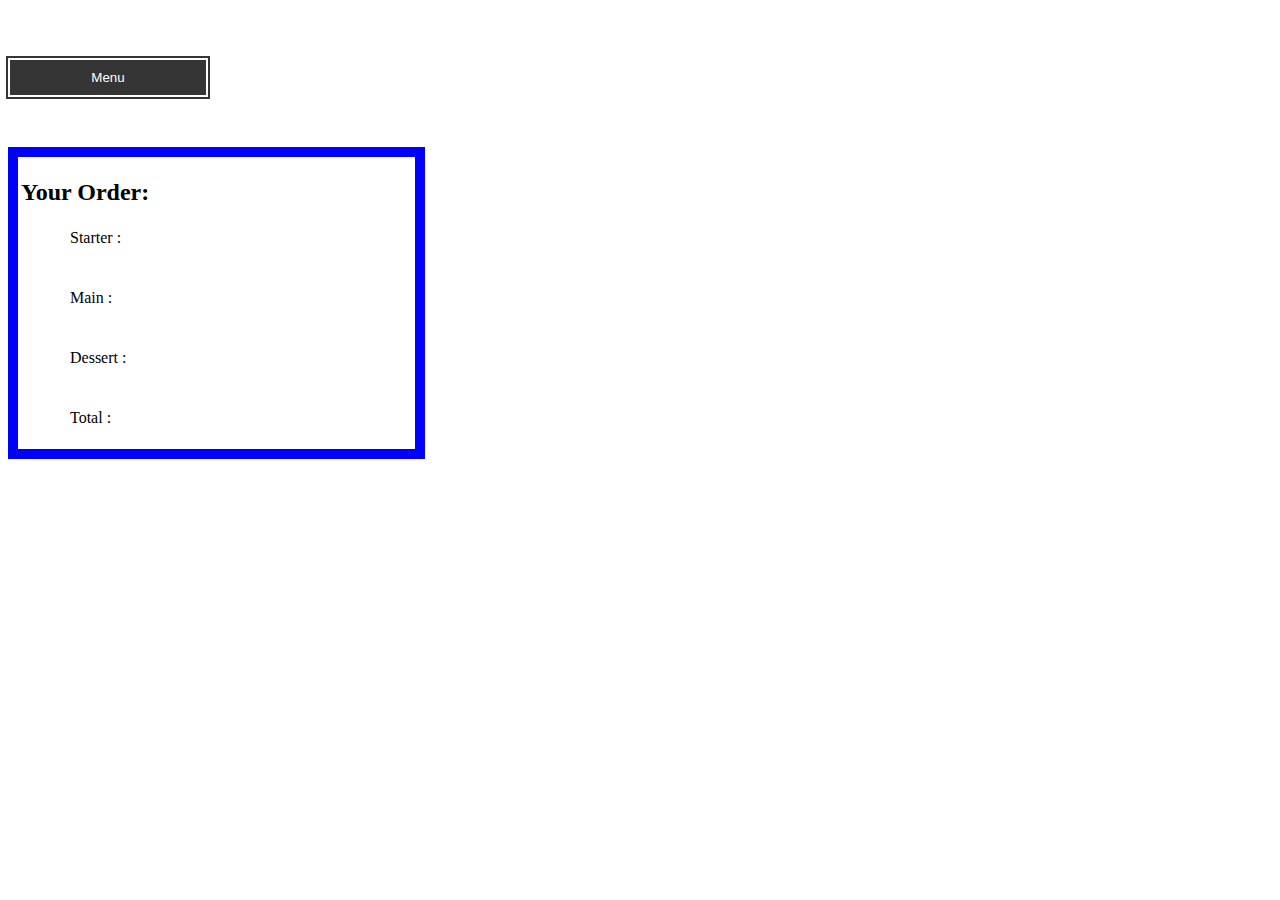
==== rMenu.html @ cafae316 "Started doing the Menu properly" ====
<!DOCTYPE html>
<html lang="en">

<head>
    <meta charset="UTF-8">
    <meta http-equiv="X-UA-Compatible" content="IE=edge">
    <meta name="viewport" content="width=device-width, initial-scale=1.0">
    <title>Document</title>
    <link rel="stylesheet" href="css/menuStyle.css">
    <script src="https://code.jquery.com/jquery-1.12.4.js"></script>
</head>

<body>
    <input type="button" class="button" id="btMenu" value="Menu">
    <ul id="liMainMenu" class="ul">
        <li>
            <input type="button" class="button" id="btStarter" value="Starter">
        </li>
        <li>
            <input type="button" class="button" id="btMain" value="Main">
        </li>
        <li>
            <input type="button" class="button" id="btDessert" value="Dessert">
        </li>
    </ul>
    <ul id="liStarter" class="ul">
        <li>
            <input type="button" class="button" id="btStarter1" value="">
        </li>
        <li>
            <input type="button" class="button" id="btStarter2" value="">
        </li>
        <li>
            <input type="button" class="button" id="btStarter3" value="">
        </li>
    </ul>
    <ul id="liMain" class="ul">
        <li>
            <input type="button" class="button" id="btMain1" value="">
        </li>
        <li>
            <input type="button" class="button" id="btMain2" value="">
        </li>
        <li>
            <input type="button" class="button" id="btMain3" value="">
        </li>
    </ul>
    <ul id="liDessert" class="ul">
        <li>
            <input type="button" class="button" id="btDessert1" value="">
        </li>
        <li>
            <input type="button" class="button" id="btDessert2" value="">
        </li>
        <li>
            <input type="button" class="button" id="btDessert3" value="">
        </li>
    </ul>
    <table class="table">
        <th>Your Order:</th>
        <tr>
            <td>Starter :</td>
            <td id="selectedStarter"></td>
        </tr>
        <tr>
            <td>Main :</td>
            <td id="selectedMain"></td>
        </tr>
        <tr>
            <td>Dessert :</td>
            <td id="selectedDessert"></td>
        </tr>
        <tr>
            <td>Total :</td>
            <td id="total"></td>
        </tr>
    </table>
    <script src="js/restaurantMenu.js"></script>

</body>

</html>
---- css/menuStyle.css ----
.button {
    background: #353535;
    outline: solid 2px #353535;
    border: solid 2px white;
    color: white;
    padding: 10px 15px;
    text-decoration: none;
    width: 200px;
    margin-top: 50px;
}

.ul li {
    display: inline;
    margin-right: 8px;
}

.ul {
    display: none;
}

.table {
    margin-top: 50px;
    border: 10px solid blue;
    width: 33%;
}

.table th {
    padding-top: 20px;
    text-align: left;
    font-size: 24px;
    margin: 30px;
}

.table tr,
td {
    text-align: left;
    padding-left: 50px;
    padding-right: 20px;
    padding-top: 20px;
    padding-bottom: 20px
}
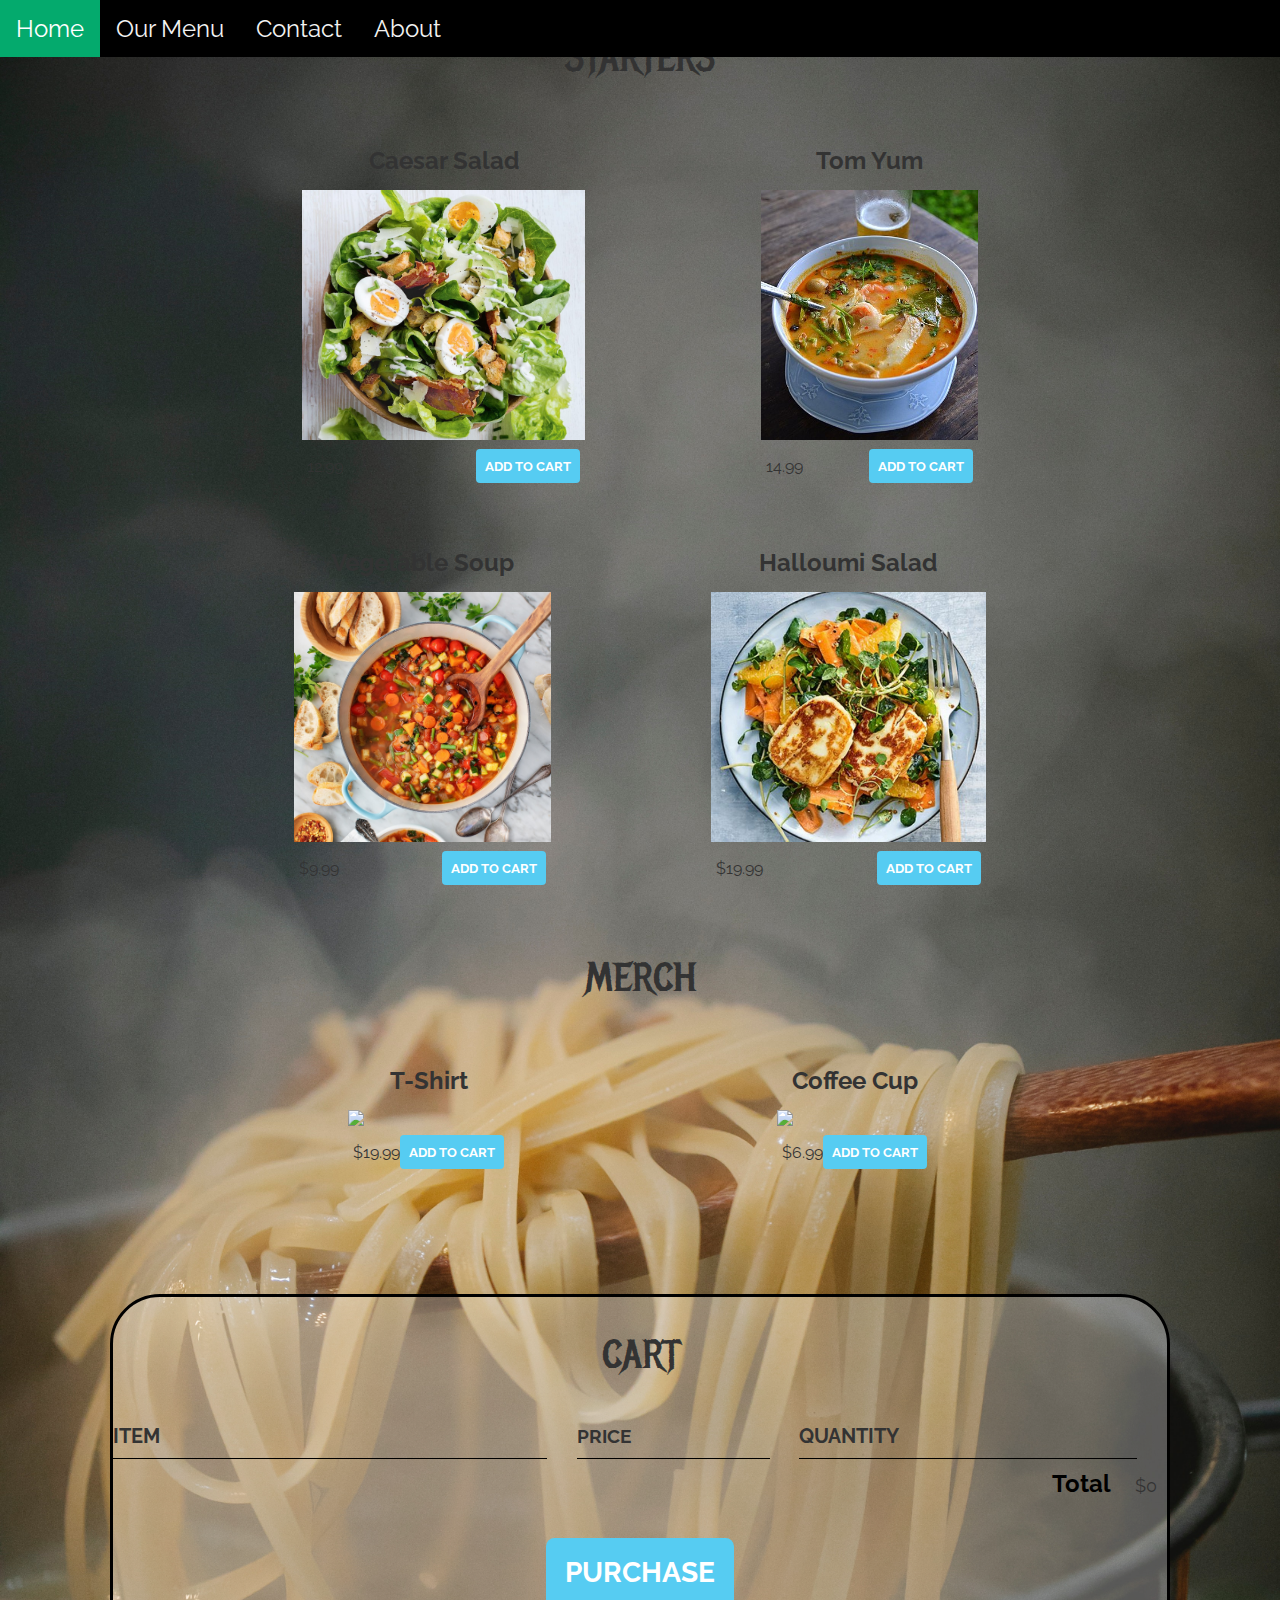
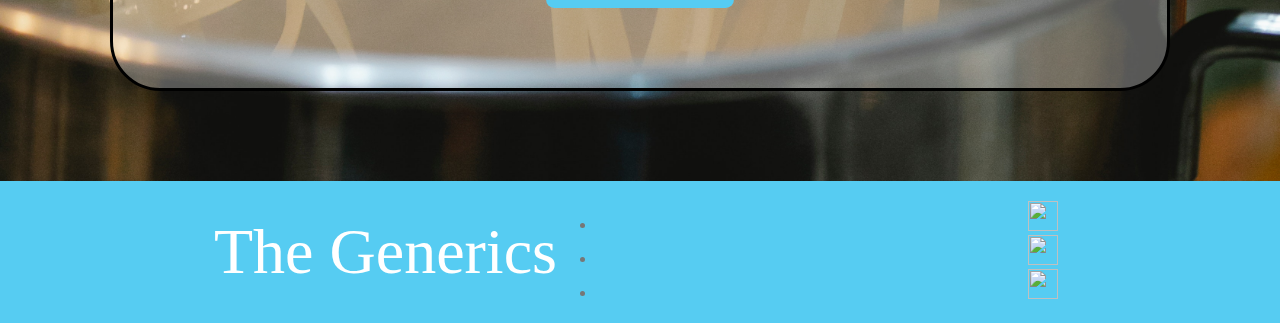
==== commit 4ac0bf46: "Menu page customized" ====
--- a/rMenu.html
+++ b/rMenu.html
@@ -1,82 +1,121 @@
 <!DOCTYPE html>
-<html lang="en">
+<html>
 
 <head>
-    <meta charset="UTF-8">
-    <meta http-equiv="X-UA-Compatible" content="IE=edge">
-    <meta name="viewport" content="width=device-width, initial-scale=1.0">
-    <title>Document</title>
-    <link rel="stylesheet" href="css/menuStyle.css">
-    <script src="https://code.jquery.com/jquery-1.12.4.js"></script>
+    <title>The Generics | Store</title>
+    <meta name="description" content="This is the description">
+    <link rel="stylesheet" href="css/menuStyle.css" />
+
 </head>
 
 <body>
-    <input type="button" class="button" id="btMenu" value="Menu">
-    <ul id="liMainMenu" class="ul">
-        <li>
-            <input type="button" class="button" id="btStarter" value="Starter">
-        </li>
-        <li>
-            <input type="button" class="button" id="btMain" value="Main">
-        </li>
-        <li>
-            <input type="button" class="button" id="btDessert" value="Dessert">
-        </li>
-    </ul>
-    <ul id="liStarter" class="ul">
-        <li>
-            <input type="button" class="button" id="btStarter1" value="">
-        </li>
-        <li>
-            <input type="button" class="button" id="btStarter2" value="">
-        </li>
-        <li>
-            <input type="button" class="button" id="btStarter3" value="">
-        </li>
-    </ul>
-    <ul id="liMain" class="ul">
-        <li>
-            <input type="button" class="button" id="btMain1" value="">
-        </li>
-        <li>
-            <input type="button" class="button" id="btMain2" value="">
-        </li>
-        <li>
-            <input type="button" class="button" id="btMain3" value="">
-        </li>
-    </ul>
-    <ul id="liDessert" class="ul">
-        <li>
-            <input type="button" class="button" id="btDessert1" value="">
-        </li>
-        <li>
-            <input type="button" class="button" id="btDessert2" value="">
-        </li>
-        <li>
-            <input type="button" class="button" id="btDessert3" value="">
-        </li>
-    </ul>
-    <table class="table">
-        <th>Your Order:</th>
-        <tr>
-            <td>Starter :</td>
-            <td id="selectedStarter"></td>
-        </tr>
-        <tr>
-            <td>Main :</td>
-            <td id="selectedMain"></td>
-        </tr>
-        <tr>
-            <td>Dessert :</td>
-            <td id="selectedDessert"></td>
-        </tr>
-        <tr>
-            <td>Total :</td>
-            <td id="total"></td>
-        </tr>
-    </table>
-    <script src="js/restaurantMenu.js"></script>
+    <header>
+        <div class="topnav">
+            <a class="active" href="#home">Home</a>
+            <a href="rMenu.html" srs>Our Menu</a>
+            <a href="#contact">Contact</a>
+            <a href="#about">About</a>
+        </div>
+    </header>
+    <main>
 
+        <section class="container content-section">
+            <h2 class="section-header">STARTERS</h2>
+            <div class="shop-items">
+                <div class="shop-item">
+                    <span class="shop-item-title">Caesar Salad</span>
+                    <img class="shop-item-image" src="img/Salad Caesar.jpg">
+                    <div class="shop-item-details">
+                        <span class="shop-item-price">12.99</span>
+                        <button class="btn btn-primary shop-item-button" type="button">ADD TO CART</button>
+                    </div>
+                </div>
+                <div class="shop-item">
+                    <span class="shop-item-title">Tom Yum</span>
+                    <img class="shop-item-image" src="img/Tom YUm.jpg">
+                    <div class="shop-item-details">
+                        <span class="shop-item-price">14.99</span>
+                        <button class="btn btn-primary shop-item-button" type="button">ADD TO CART</button>
+                    </div>
+                </div>
+                <div class="shop-item">
+                    <span class="shop-item-title">Vegetable Soup</span>
+                    <img class="shop-item-image" src="img/vegetable-soup.jpg">
+                    <div class="shop-item-details">
+                        <span class="shop-item-price">$9.99</span>
+                        <button class="btn btn-primary shop-item-button" type="button">ADD TO CART</button>
+                    </div>
+                </div>
+                <div class="shop-item">
+                    <span class="shop-item-title">Halloumi Salad</span>
+                    <img class="shop-item-image" src="img/halloumi salad.jpg">
+                    <div class="shop-item-details">
+                        <span class="shop-item-price">$19.99</span>
+                        <button class="btn btn-primary shop-item-button" type="button">ADD TO CART</button>
+                    </div>
+                </div>
+            </div>
+        </section>
+        <section class="container content-section">
+            <h2 class="section-header">MERCH</h2>
+            <div class="shop-items">
+                <div class="shop-item">
+                    <span class="shop-item-title">T-Shirt</span>
+                    <img class="shop-item-image" src="Images/Shirt.png">
+                    <div class="shop-item-details">
+                        <span class="shop-item-price">$19.99</span>
+                        <button class="btn btn-primary shop-item-button" type="button">ADD TO CART</button>
+                    </div>
+                </div>
+                <div class="shop-item">
+                    <span class="shop-item-title">Coffee Cup</span>
+                    <img class="shop-item-image" src="Images/Cofee.png">
+                    <div class="shop-item-details">
+                        <span class="shop-item-price">$6.99</span>
+                        <button class="btn btn-primary shop-item-button" type="button">ADD TO CART</button>
+                    </div>
+                </div>
+            </div>
+        </section>
+        <section id="recipeTotal">
+            <h2 class="section-header">CART</h2>
+            <div class="cart-row">
+                <span class="cart-item cart-header cart-column">ITEM</span>
+                <span class="cart-price cart-header cart-column">PRICE</span>
+                <span class="cart-quantity cart-header cart-column">QUANTITY</span>
+            </div>
+            <div class="cart-items">
+            </div>
+            <div class="cart-total">
+                <strong class="cart-total-title">Total</strong>
+                <span class="cart-total-price">$0</span>
+            </div>
+            <button class="btn btn-primary btn-purchase" type="button">PURCHASE</button>
+        </section>
+    </main>
+    <footer class="main-footer">
+        <div class="container main-footer-container">
+            <h3 class="band-name">The Generics</h3>
+            <ul class="nav footer-nav">
+                <li>
+                    <a href="https://www.youtube.com" target="_blank">
+                        <img src="Images/YouTube Logo.png">
+                    </a>
+                </li>
+                <li>
+                    <a href="https://www.spotify.com" target="_blank">
+                        <img src="Images/Spotify Logo.png">
+                    </a>
+                </li>
+                <li>
+                    <a href="https://www.facebook.com" target="_blank">
+                        <img src="Images/Facebook Logo.png">
+                    </a>
+                </li>
+            </ul>
+        </div>
+    </footer>
 </body>
+<script src="js/restaurantMenu.js" async></script>
 
 </html>--- a/css/menuStyle.css
+++ b/css/menuStyle.css
@@ -1,41 +1,358 @@
-.button {
-    background: #353535;
-    outline: solid 2px #353535;
-    border: solid 2px white;
-    color: white;
-    padding: 10px 15px;
+@import url('https://fonts.googleapis.com/css?family=Raleway:300,400,700');
+@import url("https://fonts.googleapis.com/css?family=Metal+Mania");
+@font-face {
+    font-family: "Booter - Zero Zero";
+    src: url("Fonts/Booter - Zero Zero.woff") format("woff"), url("Fonts/Booter - Zero Zero.woff2") format("woff2");
+    font-weight: normal;
+    font-style: normal;
+}
+
+* {
+    box-sizing: border-box;
+    font-family: Raleway;
+    color: #777;
+}
+
+html,
+body {
+    padding: 0;
+    min-height: 100%;
+    background-image: url(../img/bgWallpaperImg.jpg);
+    background-size: 100%;
+    background-repeat: no-repeat;
+    background-color: #c1a272;
+    margin: 0px 0px;
+}
+
+
+/* Header */
+
+.topnav {
+    overflow: hidden;
+    background-color: rgba(0, 0, 0, 0.26);
+    position: fixed;
+    width: 100%;
+    z-index: 9999;
+    top: 0;
+}
+
+.topnav:hover {
+    background-color: #000;
+}
+
+.topnav a {
+    float: left;
+    color: #f2f2f2;
+    text-align: center;
+    padding: 14px 16px;
     text-decoration: none;
+    font-size: 24px;
+}
+
+.topnav a:hover {
+    background-color: #ddd;
+    color: black;
+}
+
+.topnav a.active {
+    background-color: #04AA6D;
+    color: white;
+}
+
+.main-header {
+    background-color: rgba(0, 0, 0, .6);
+    background-image: url("Images/Header Background.jpg");
+    background-blend-mode: multiply;
+    background-size: cover;
+    padding-bottom: 30px;
+}
+
+.band-name {
+    text-align: center;
+    margin: 0;
+    font-size: 4em;
+    font-family: "Booter - Zero Zero";
+    font-weight: normal;
+    color: white;
+}
+
+.band-name-large {
+    font-size: 8em;
+}
+
+.content-section {
+    margin: 1em;
+}
+
+.container {
+    max-width: 900px;
+    margin: 0 auto;
+    padding: 0 1.5em;
+}
+
+.section-header {
+    font-family: "Metal Mania";
+    font-weight: normal;
+    color: #333;
+    text-align: center;
+    font-size: 2.5em;
+}
+
+.about-band-image {
+    float: left;
+    height: 200px;
     width: 200px;
-    margin-top: 50px;
-}
-
-.ul li {
-    display: inline;
-    margin-right: 8px;
-}
-
-.ul {
-    display: none;
-}
-
-.table {
-    margin-top: 50px;
-    border: 10px solid blue;
-    width: 33%;
-}
-
-.table th {
-    padding-top: 20px;
-    text-align: left;
-    font-size: 24px;
+    margin: 15px;
+    border-radius: 50%;
+}
+
+.main-footer {
+    background-color: #56CCF2;
+    color: white;
+    padding: .25em 0;
+}
+
+.main-footer-container {
+    display: flex;
+    align-items: center;
+}
+
+.main-footer-container ul {
+    flex-grow: 1;
+    text-align: end;
+}
+
+.footer-nav li {
+    padding: 0 .5em;
+}
+
+.footer-nav img {
+    width: 30px;
+    height: 30px;
+}
+
+.btn {
+    text-align: center;
+    vertical-align: middle;
+    padding: .67em .67em;
+    cursor: pointer;
+}
+
+.btn-header {
+    margin: .5em 15% 2em 15%;
+    color: white;
+    border: 2px solid #2D9CDB;
+    background-color: rgba(255, 255, 255, .1);
+    border-radius: 0;
+    font-size: 1.5em;
+    font-weight: lighter;
+    padding-left: 2em;
+    padding-right: 2em;
+}
+
+.btn-header:hover {
+    background-color: rgba(255, 255, 255, .3);
+}
+
+.btn-play {
+    display: block;
+    margin: 0 auto;
+    color: #2D9CDB;
+    font-size: 4em;
+    border-radius: 50%;
+    width: 100px;
+    height: 100px;
+    padding: 0;
+    text-align: center;
+}
+
+.btn-primary {
+    color: white;
+    background-color: #56CCF2;
+    border: none;
+    border-radius: .3em;
+    font-weight: bold;
+}
+
+.btn-primary:hover {
+    background-color: #2D9CDB;
+}
+
+.tour-row {
+    border-bottom: 1px solid black;
+    padding-bottom: 1em;
+    margin-bottom: 1em;
+}
+
+.tour-row:last-child {
+    border: none;
+}
+
+.tour-item {
+    display: inline-block;
+    padding-right: .5em;
+}
+
+.tour-date {
+    color: #555;
+    width: 11%;
+    font-weight: bold;
+}
+
+.tour-city {
+    width: 24%;
+}
+
+.tour-arena {
+    width: 42%;
+}
+
+.tour-btn {
+    max-width: 19%;
+}
+
+.shop-item {
     margin: 30px;
 }
 
-.table tr,
-td {
-    text-align: left;
-    padding-left: 50px;
-    padding-right: 20px;
-    padding-top: 20px;
-    padding-bottom: 20px
+.shop-item-title {
+    display: block;
+    width: 100%;
+    text-align: center;
+    font-weight: bold;
+    font-size: 1.5em;
+    color: #333;
+    margin-bottom: 15px;
+}
+
+.shop-item-image {
+    height: 250px;
+}
+
+.shop-item-details {
+    display: flex;
+    align-items: center;
+    padding: 5px;
+}
+
+.shop-item-price {
+    flex-grow: 1;
+    color: #333;
+}
+
+.shop-items {
+    display: flex;
+    flex-wrap: wrap;
+    justify-content: space-around;
+}
+
+.cart-header {
+    font-weight: bold;
+    font-size: 1.25em;
+    color: #333;
+}
+
+.cart-column {
+    display: flex;
+    align-items: center;
+    border-bottom: 1px solid black;
+    margin-right: 1.5em;
+    padding-bottom: 10px;
+    margin-top: 10px;
+}
+
+.cart-row {
+    display: flex;
+}
+
+.cart-item {
+    width: 45%;
+}
+
+.cart-price {
+    width: 20%;
+    font-size: 1.2em;
+    color: #333;
+}
+
+.cart-quantity {
+    width: 35%;
+}
+
+.cart-item-title {
+    color: #333;
+    margin-left: .5em;
+    font-size: 1.2em;
+}
+
+.cart-item-image {
+    width: 75px;
+    height: auto;
+    border-radius: 10px;
+}
+
+.btn-danger {
+    color: white;
+    background-color: #EB5757;
+    border: none;
+    border-radius: .3em;
+    font-weight: bold;
+}
+
+.btn-danger:hover {
+    background-color: #CC4C4C;
+}
+
+.cart-quantity-input {
+    height: 34px;
+    width: 50px;
+    border-radius: 5px;
+    border: 1px solid #56CCF2;
+    background-color: #eee;
+    color: #333;
+    padding: 0;
+    text-align: center;
+    font-size: 1.2em;
+    margin-right: 25px;
+}
+
+.cart-row:last-child {
+    border-bottom: 1px solid black;
+}
+
+.cart-row:last-child .cart-column {
+    border: none;
+}
+
+.cart-total {
+    text-align: end;
+    margin-top: 10px;
+    margin-right: 10px;
+}
+
+.cart-total-title {
+    font-weight: bold;
+    font-size: 1.5em;
+    color: black;
+    margin-right: 20px;
+}
+
+.cart-total-price {
+    color: #333;
+    font-size: 1.1em;
+}
+
+.btn-purchase {
+    display: block;
+    margin: 40px auto 80px auto;
+    font-size: 1.75em;
+}
+
+#recipeTotal {
+    margin: 90px 110px;
+    border-radius: 50px;
+    border-width: 5px;
+    border: solid black;
+    background-color: rgba(255, 255, 255, 0.3);
+    font-family: 'Lato', Arial, sans-serif;
 }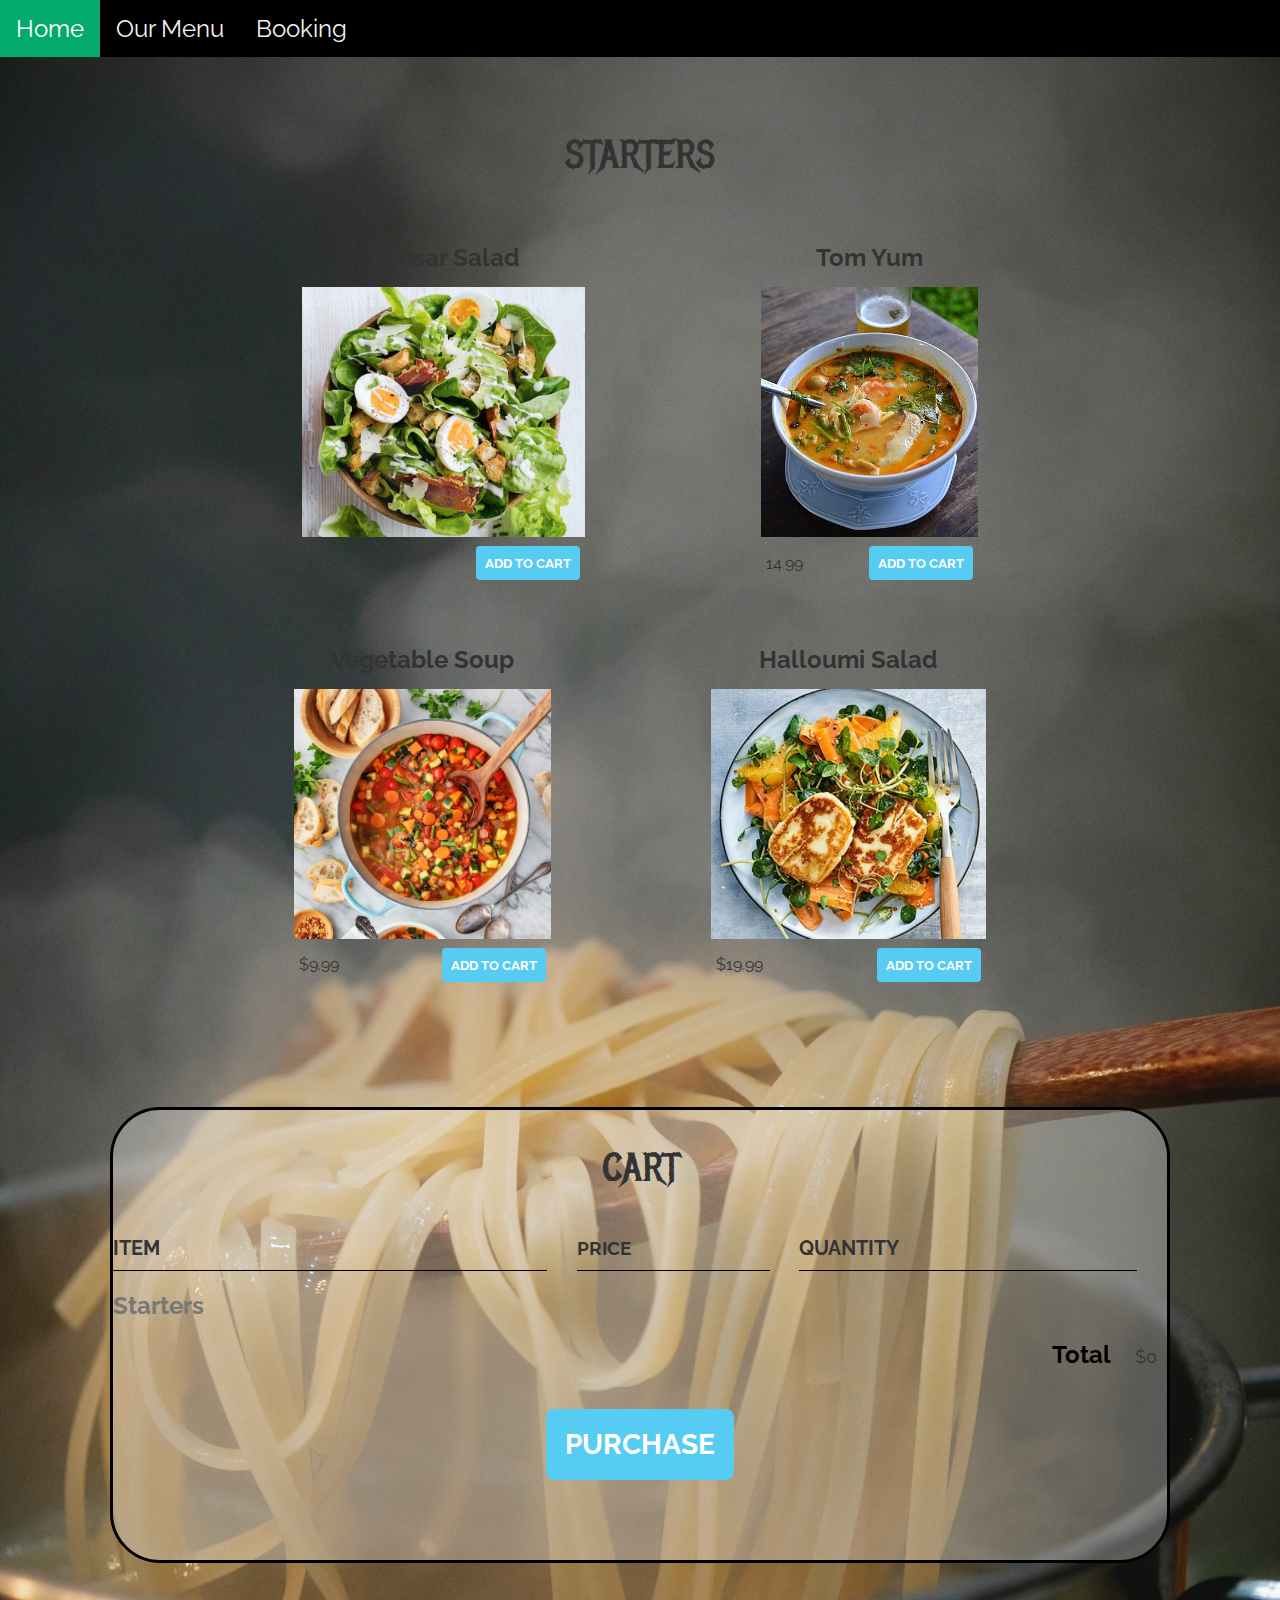
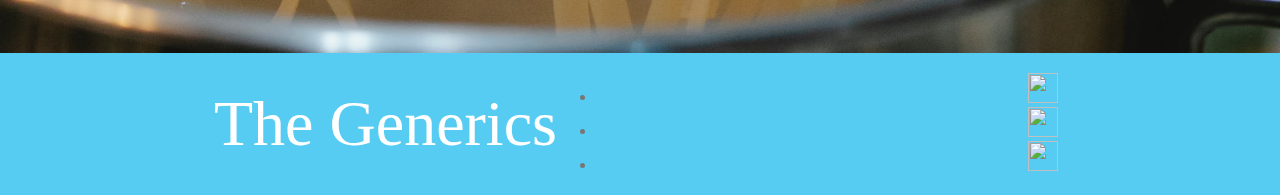
==== commit 02941f6f: "the 2 page with js were creted" ====
--- a/rMenu.html
+++ b/rMenu.html
@@ -11,86 +11,86 @@
 <body>
     <header>
         <div class="topnav">
-            <a class="active" href="#home">Home</a>
+            <a class="active" href="index.html">Home</a>
             <a href="rMenu.html" srs>Our Menu</a>
-            <a href="#contact">Contact</a>
-            <a href="#about">About</a>
+            <a href="secondPage.html">Booking</a>
         </div>
     </header>
+
     <main>
+        <section class="container content-section">
+            <div class="menu-category-starters">
 
-        <section class="container content-section">
-            <h2 class="section-header">STARTERS</h2>
-            <div class="shop-items">
-                <div class="shop-item">
-                    <span class="shop-item-title">Caesar Salad</span>
-                    <img class="shop-item-image" src="img/Salad Caesar.jpg">
-                    <div class="shop-item-details">
-                        <span class="shop-item-price">12.99</span>
-                        <button class="btn btn-primary shop-item-button" type="button">ADD TO CART</button>
+                <h2 class="section-header">STARTERS</h2>
+                <div class="shop-items">
+                    <div class="shop-item">
+                        <span class="shop-item-title starters" value="starters">Caesar Salad</span>
+                        <img class="shop-item-image" src="img/Salad Caesar.jpg">
+                        <div class="shop-item-details">
+                            <span class="shop-item-price">12.99</span>
+                            <button class="btn btn-primary shop-item-button" type="button" value="starters">ADD TO CART</button>
+                        </div>
                     </div>
-                </div>
-                <div class="shop-item">
-                    <span class="shop-item-title">Tom Yum</span>
-                    <img class="shop-item-image" src="img/Tom YUm.jpg">
-                    <div class="shop-item-details">
-                        <span class="shop-item-price">14.99</span>
-                        <button class="btn btn-primary shop-item-button" type="button">ADD TO CART</button>
+                    <div class="shop-item">
+                        <span class="shop-item-title main" value="main">Tom Yum</span>
+                        <img class="shop-item-image" src="img/Tom YUm.jpg">
+                        <div class="shop-item-details">
+                            <span class="shop-item-price">14.99</span>
+                            <button class="btn btn-primary shop-item-button" type="button">ADD TO CART</button>
+                        </div>
                     </div>
-                </div>
-                <div class="shop-item">
-                    <span class="shop-item-title">Vegetable Soup</span>
-                    <img class="shop-item-image" src="img/vegetable-soup.jpg">
-                    <div class="shop-item-details">
-                        <span class="shop-item-price">$9.99</span>
-                        <button class="btn btn-primary shop-item-button" type="button">ADD TO CART</button>
+
+                    <div class="shop-item">
+                        <span class="shop-item-title">Vegetable Soup</span>
+                        <img class="shop-item-image" src="img/vegetable-soup.jpg">
+                        <div class="shop-item-details">
+                            <span class="shop-item-price">$9.99</span>
+                            <button class="btn btn-primary shop-item-button" type="button">ADD TO CART</button>
+                        </div>
                     </div>
-                </div>
-                <div class="shop-item">
-                    <span class="shop-item-title">Halloumi Salad</span>
-                    <img class="shop-item-image" src="img/halloumi salad.jpg">
-                    <div class="shop-item-details">
-                        <span class="shop-item-price">$19.99</span>
-                        <button class="btn btn-primary shop-item-button" type="button">ADD TO CART</button>
+
+                    <div class="shop-item">
+                        <span class="shop-item-title main">Halloumi Salad</span>
+                        <img class="shop-item-image" src="img/halloumi salad.jpg">
+                        <div class="shop-item-details">
+                            <span class="shop-item-price">$19.99</span>
+                            <button class="btn btn-primary shop-item-button veg" type="button">ADD TO CART</button>
+                        </div>
                     </div>
                 </div>
             </div>
         </section>
-        <section class="container content-section">
-            <h2 class="section-header">MERCH</h2>
-            <div class="shop-items">
-                <div class="shop-item">
-                    <span class="shop-item-title">T-Shirt</span>
-                    <img class="shop-item-image" src="Images/Shirt.png">
-                    <div class="shop-item-details">
-                        <span class="shop-item-price">$19.99</span>
-                        <button class="btn btn-primary shop-item-button" type="button">ADD TO CART</button>
-                    </div>
-                </div>
-                <div class="shop-item">
-                    <span class="shop-item-title">Coffee Cup</span>
-                    <img class="shop-item-image" src="Images/Cofee.png">
-                    <div class="shop-item-details">
-                        <span class="shop-item-price">$6.99</span>
-                        <button class="btn btn-primary shop-item-button" type="button">ADD TO CART</button>
-                    </div>
-                </div>
-            </div>
-        </section>
+
+
+
+
         <section id="recipeTotal">
+
             <h2 class="section-header">CART</h2>
             <div class="cart-row">
                 <span class="cart-item cart-header cart-column">ITEM</span>
                 <span class="cart-price cart-header cart-column">PRICE</span>
                 <span class="cart-quantity cart-header cart-column">QUANTITY</span>
             </div>
+
             <div class="cart-items">
+                <div class="starters-box"></div>
+                <div class="main-box"></div>
+            </div>
+
+            <div class="">
+                <h2>Starters</h2>
+                <div class="starters"></div>
             </div>
             <div class="cart-total">
                 <strong class="cart-total-title">Total</strong>
                 <span class="cart-total-price">$0</span>
             </div>
             <button class="btn btn-primary btn-purchase" type="button">PURCHASE</button>
+            </div>
+
+            </div>
+
         </section>
     </main>
     <footer class="main-footer">
@@ -116,6 +116,6 @@
         </div>
     </footer>
 </body>
-<script src="js/restaurantMenu.js" async></script>
+<script src="js/restaurantMenu.js"></script>
 
 </html>--- a/css/menuStyle.css
+++ b/css/menuStyle.css
@@ -13,7 +13,6 @@
     color: #777;
 }
 
-html,
 body {
     padding: 0;
     min-height: 100%;
@@ -57,6 +56,10 @@
 .topnav a.active {
     background-color: #04AA6D;
     color: white;
+}
+
+main {
+    margin-top: 130px;
 }
 
 .main-header {
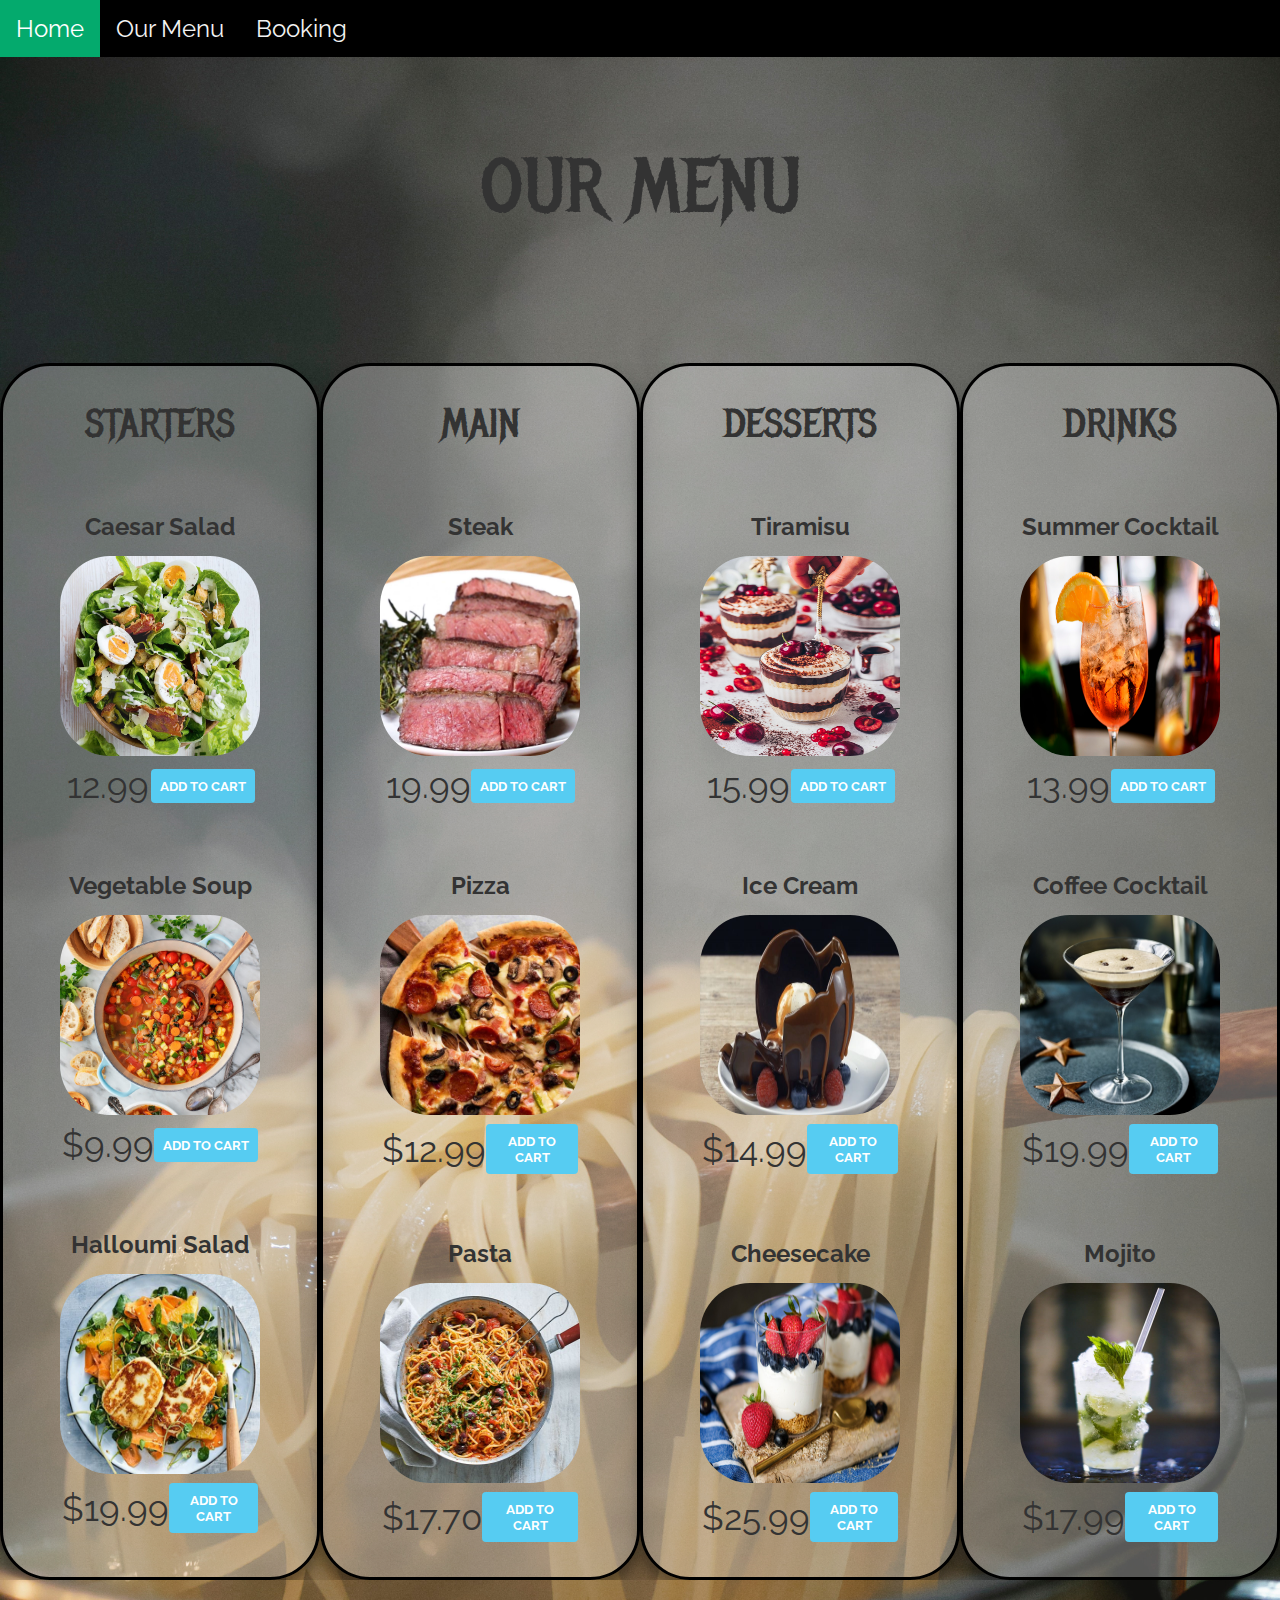
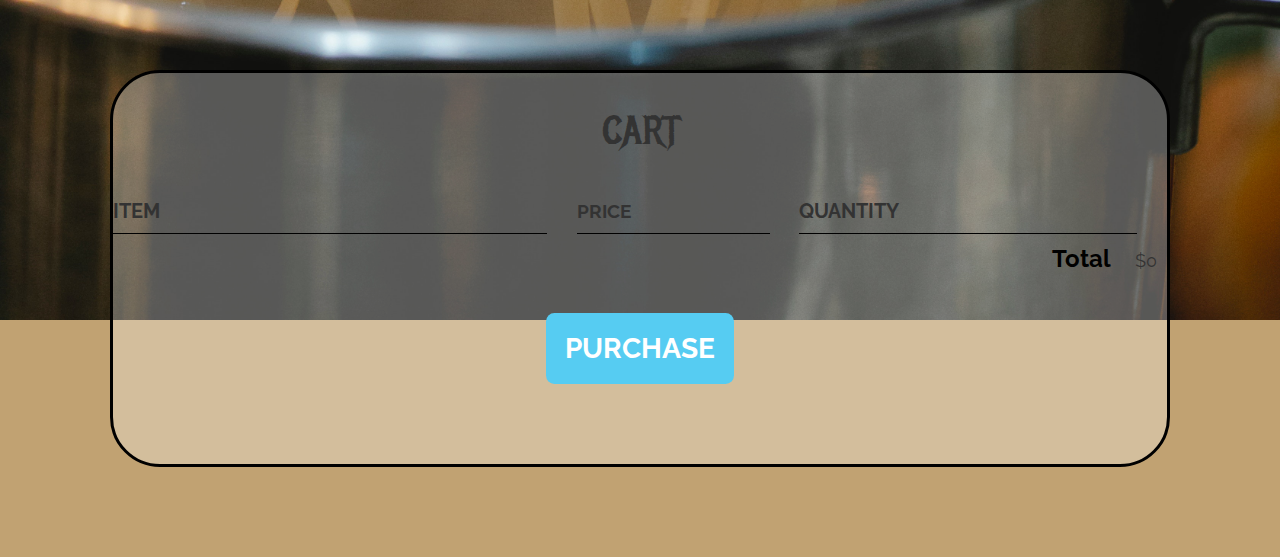
==== commit b5f00c76: "final version" ====
--- a/rMenu.html
+++ b/rMenu.html
@@ -10,12 +10,17 @@
 
 <body>
     <header>
+        <!-- Nav bar-->
         <div class="topnav">
             <a class="active" href="index.html">Home</a>
             <a href="rMenu.html" srs>Our Menu</a>
             <a href="secondPage.html">Booking</a>
         </div>
     </header>
+    <!-- MENU SECTION-->
+    <div id="our-menu-heading">
+        <h1 class="section-header">OUR MENU</h1>
+    </div>
 
     <main>
         <section class="container content-section">
@@ -29,14 +34,6 @@
                         <div class="shop-item-details">
                             <span class="shop-item-price">12.99</span>
                             <button class="btn btn-primary shop-item-button" type="button" value="starters">ADD TO CART</button>
-                        </div>
-                    </div>
-                    <div class="shop-item">
-                        <span class="shop-item-title main" value="main">Tom Yum</span>
-                        <img class="shop-item-image" src="img/Tom YUm.jpg">
-                        <div class="shop-item-details">
-                            <span class="shop-item-price">14.99</span>
-                            <button class="btn btn-primary shop-item-button" type="button">ADD TO CART</button>
                         </div>
                     </div>
 
@@ -61,60 +58,135 @@
             </div>
         </section>
 
+        <section class="container content-section">
+            <div class="menu-category-starters">
 
+                <h2 class="section-header">MAIN</h2>
+                <div class="shop-items">
+                    <div class="shop-item">
+                        <span class="shop-item-title starters" value="starters">Steak</span>
+                        <img class="shop-item-image" src="img/steak.jpg">
+                        <div class="shop-item-details">
+                            <span class="shop-item-price">19.99</span>
+                            <button class="btn btn-primary shop-item-button" type="button" value="starters">ADD TO CART</button>
+                        </div>
+                    </div>
 
+                    <div class="shop-item">
+                        <span class="shop-item-title">Pizza</span>
+                        <img class="shop-item-image" src="img/pizza.jpg">
+                        <div class="shop-item-details">
+                            <span class="shop-item-price">$12.99</span>
+                            <button class="btn btn-primary shop-item-button" type="button">ADD TO CART</button>
+                        </div>
+                    </div>
 
-        <section id="recipeTotal">
+                    <div class="shop-item">
+                        <span class="shop-item-title main">Pasta</span>
+                        <img class="shop-item-image" src="img/pasta .jpg">
+                        <div class="shop-item-details">
+                            <span class="shop-item-price">$17.70</span>
+                            <button class="btn btn-primary shop-item-button veg" type="button">ADD TO CART</button>
+                        </div>
+                    </div>
+                </div>
+            </div>
+        </section>
+        <section class="container content-section">
+            <div class="menu-category-starters">
 
-            <h2 class="section-header">CART</h2>
-            <div class="cart-row">
-                <span class="cart-item cart-header cart-column">ITEM</span>
-                <span class="cart-price cart-header cart-column">PRICE</span>
-                <span class="cart-quantity cart-header cart-column">QUANTITY</span>
+                <h2 class="section-header">DESSERTS</h2>
+                <div class="shop-items">
+                    <div class="shop-item">
+                        <span class="shop-item-title starters" value="starters">Tiramisu</span>
+                        <img class="shop-item-image" src="img/tiramisu.jpg">
+                        <div class="shop-item-details">
+                            <span class="shop-item-price">15.99</span>
+                            <button class="btn btn-primary shop-item-button" type="button" value="starters">ADD TO CART</button>
+                        </div>
+                    </div>
+
+                    <div class="shop-item">
+                        <span class="shop-item-title">Ice Cream</span>
+                        <img class="shop-item-image" src="img/ice cream.jpg">
+                        <div class="shop-item-details">
+                            <span class="shop-item-price">$14.99</span>
+                            <button class="btn btn-primary shop-item-button" type="button">ADD TO CART</button>
+                        </div>
+                    </div>
+
+                    <div class="shop-item">
+                        <span class="shop-item-title main">Cheesecake</span>
+                        <img class="shop-item-image" src="img/Cheesecake.jpg">
+                        <div class="shop-item-details">
+                            <span class="shop-item-price">$25.99</span>
+                            <button class="btn btn-primary shop-item-button veg" type="button">ADD TO CART</button>
+                        </div>
+                    </div>
+                </div>
             </div>
+        </section>
+        <section class="container content-section">
+            <div class="menu-category-starters">
 
-            <div class="cart-items">
-                <div class="starters-box"></div>
-                <div class="main-box"></div>
+                <h2 class="section-header">DRINKS</h2>
+                <div class="shop-items">
+                    <div class="shop-item">
+                        <span class="shop-item-title starters" value="starters">Summer Cocktail</span>
+                        <img class="shop-item-image" src="img/summer drink.jpg">
+                        <div class="shop-item-details">
+                            <span class="shop-item-price">13.99</span>
+                            <button class="btn btn-primary shop-item-button" type="button" value="starters">ADD TO CART</button>
+                        </div>
+                    </div>
+
+                    <div class="shop-item">
+                        <span class="shop-item-title">Coffee Cocktail</span>
+                        <img class="shop-item-image" src="img/coffee cocktail.jpg">
+                        <div class="shop-item-details">
+                            <span class="shop-item-price">$19.99</span>
+                            <button class="btn btn-primary shop-item-button" type="button">ADD TO CART</button>
+                        </div>
+                    </div>
+
+                    <div class="shop-item">
+                        <span class="shop-item-title main">Mojito</span>
+                        <img class="shop-item-image" src="img/Mojito.jpg">
+                        <div class="shop-item-details">
+                            <span class="shop-item-price">$17.99</span>
+                            <button class="btn btn-primary shop-item-button veg" type="button">ADD TO CART</button>
+                        </div>
+                    </div>
+                </div>
             </div>
+        </section>
 
-            <div class="">
-                <h2>Starters</h2>
-                <div class="starters"></div>
-            </div>
-            <div class="cart-total">
-                <strong class="cart-total-title">Total</strong>
-                <span class="cart-total-price">$0</span>
-            </div>
-            <button class="btn btn-primary btn-purchase" type="button">PURCHASE</button>
-            </div>
+        <!-- CART -->
 
-            </div>
+    </main>
+    <section id="recipeTotal">
 
-        </section>
-    </main>
-    <footer class="main-footer">
-        <div class="container main-footer-container">
-            <h3 class="band-name">The Generics</h3>
-            <ul class="nav footer-nav">
-                <li>
-                    <a href="https://www.youtube.com" target="_blank">
-                        <img src="Images/YouTube Logo.png">
-                    </a>
-                </li>
-                <li>
-                    <a href="https://www.spotify.com" target="_blank">
-                        <img src="Images/Spotify Logo.png">
-                    </a>
-                </li>
-                <li>
-                    <a href="https://www.facebook.com" target="_blank">
-                        <img src="Images/Facebook Logo.png">
-                    </a>
-                </li>
-            </ul>
+        <h2 class="section-header">CART</h2>
+        <div class="cart-row">
+            <span class="cart-item cart-header cart-column">ITEM</span>
+            <span class="cart-price cart-header cart-column">PRICE</span>
+            <span class="cart-quantity cart-header cart-column">QUANTITY</span>
         </div>
-    </footer>
+
+        <div class="cart-items">
+            <div class="starters-box"></div>
+            <div class="main-box"></div>
+        </div>
+        <div class="cart-total">
+            <strong class="cart-total-title">Total</strong>
+            <span class="cart-total-price">$0</span>
+        </div>
+        <button class="btn btn-primary btn-purchase" type="button">PURCHASE</button>
+        </div>
+
+        </div>
+
+    </section>
 </body>
 <script src="js/restaurantMenu.js"></script>
 
--- a/css/menuStyle.css
+++ b/css/menuStyle.css
@@ -60,14 +60,34 @@
 
 main {
     margin-top: 130px;
-}
-
-.main-header {
-    background-color: rgba(0, 0, 0, .6);
-    background-image: url("Images/Header Background.jpg");
-    background-blend-mode: multiply;
-    background-size: cover;
-    padding-bottom: 30px;
+    display: flex;
+    flex-direction: row;
+    overflow: auto;
+}
+
+#our-menu-heading {
+    margin-top: 140px;
+    font-size: 30px;
+}
+
+.container {
+    display: flex;
+    justify-content: space-evenly;
+    border-radius: 50px;
+    border-width: 5px;
+    border: solid black;
+    background-color: rgba(255, 255, 255, 0.3);
+    font-family: 'Lato', Arial, sans-serif;
+    color: #2B2B2B;
+    text-align: center;
+    flex-direction: row;
+    max-width: 18%;
+    margin: 0px 60px;
+    float: left;
+    width: 33.33%;
+    padding: 15px 40px;
+    box-shadow: 0 14px 28px rgba(0, 0, 0, 0.25), 0 10px 10px rgba(0, 0, 0, 0.22);
+    min-width: 234px;
 }
 
 .band-name {
@@ -229,7 +249,9 @@
 }
 
 .shop-item-image {
-    height: 250px;
+    height: 200px;
+    width: 200px;
+    border-radius: 50px;
 }
 
 .shop-item-details {
@@ -241,6 +263,7 @@
 .shop-item-price {
     flex-grow: 1;
     color: #333;
+    font-size: 35px;
 }
 
 .shop-items {
